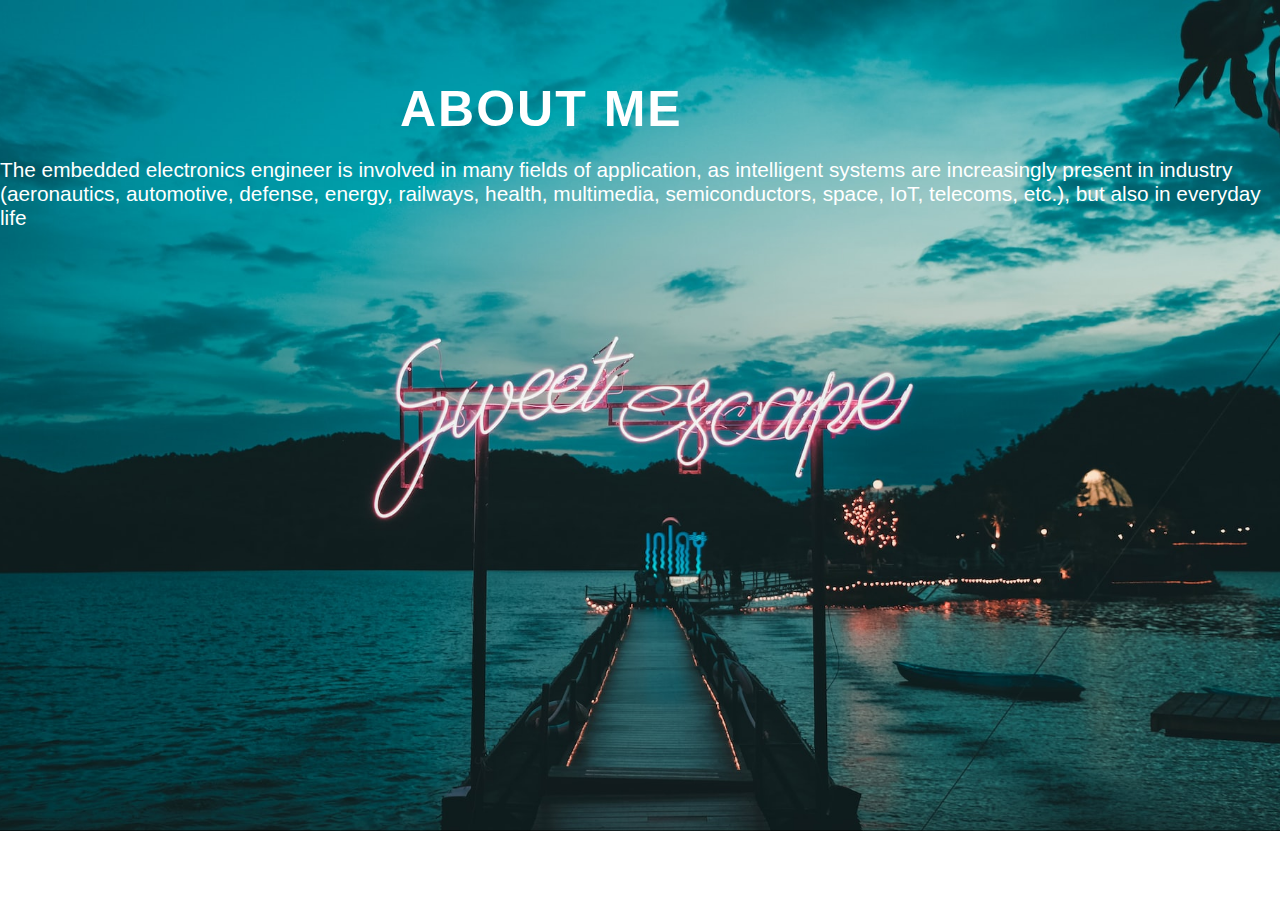
==== about.html @ 6f462de7 "added_about_page_and_its_style" ====
<html lang="en">

<head>
    <meta charset="UTF-8">
    <meta http-equiv="X-UA-Compatible" content="IE=edge">
    <meta name="viewport" content="width=device-width, initial-scale=1.0">
    <link href="css/stylebackground.css" rel="stylesheet">
    <title>About page</title>
    <link rel="shortcut icon" href="images/bloglogo.png" />
</head>

<body>
    <section id="background">
        <div class="backgroundtxt">
            <span>About me</span>
            <a>The embedded electronics engineer is involved in many fields of application, as intelligent systems are
                increasingly present in industry (aeronautics, automotive, defense, energy, railways, health,
                multimedia, semiconductors, space, IoT, telecoms, etc.), but also in everyday life</a>

        </div>


        </div>

    </section>
</body>

</html>
---- css/stylebackground.css ----
*{
    margin: 0;
    padding: 0;
    box-sizing: border-box;
    font-family: 'Poppins', sans-serif;
}
a{
    text-decoration: none;
}
ul{
    list-style: none;
}
body{
    margin: 0;
    padding: 0;
    font-family: 'Poppins', sans-serif;
}

#background{
    display: flex;
    flex-direction: column;
    justify-content: center;
    align-items: center;
    background-image: url(../images/mybackground.jpg);
    background-size: cover;
    background-position: center;
    background-repeat: no-repeat;
    background-attachment: fixed;

    border-bottom: 1px solid rgba(0,0,0,0.5);

    

}
.backgroundtxt span{
    display:flex;
    padding-top: 80px;
    padding-right: 400px;
    padding-bottom: 600px;
    padding-left: 400px;
    
    font-size: 50px;
    color: #fff;
    font-weight: 700;
    text-transform: uppercase;
    letter-spacing: 2px;
    margin-bottom: 20px;
    position: relative;
    animation: animate 5s linear infinite;
  
}

.backgroundtxt a{
    display: flex;
    position: relative;
    font-size: 1.3rem;
    color: #fff;
    position: relative;
    justify-content: center;
    align-items: center;
    top:-600px; 
    
    
    
    
}
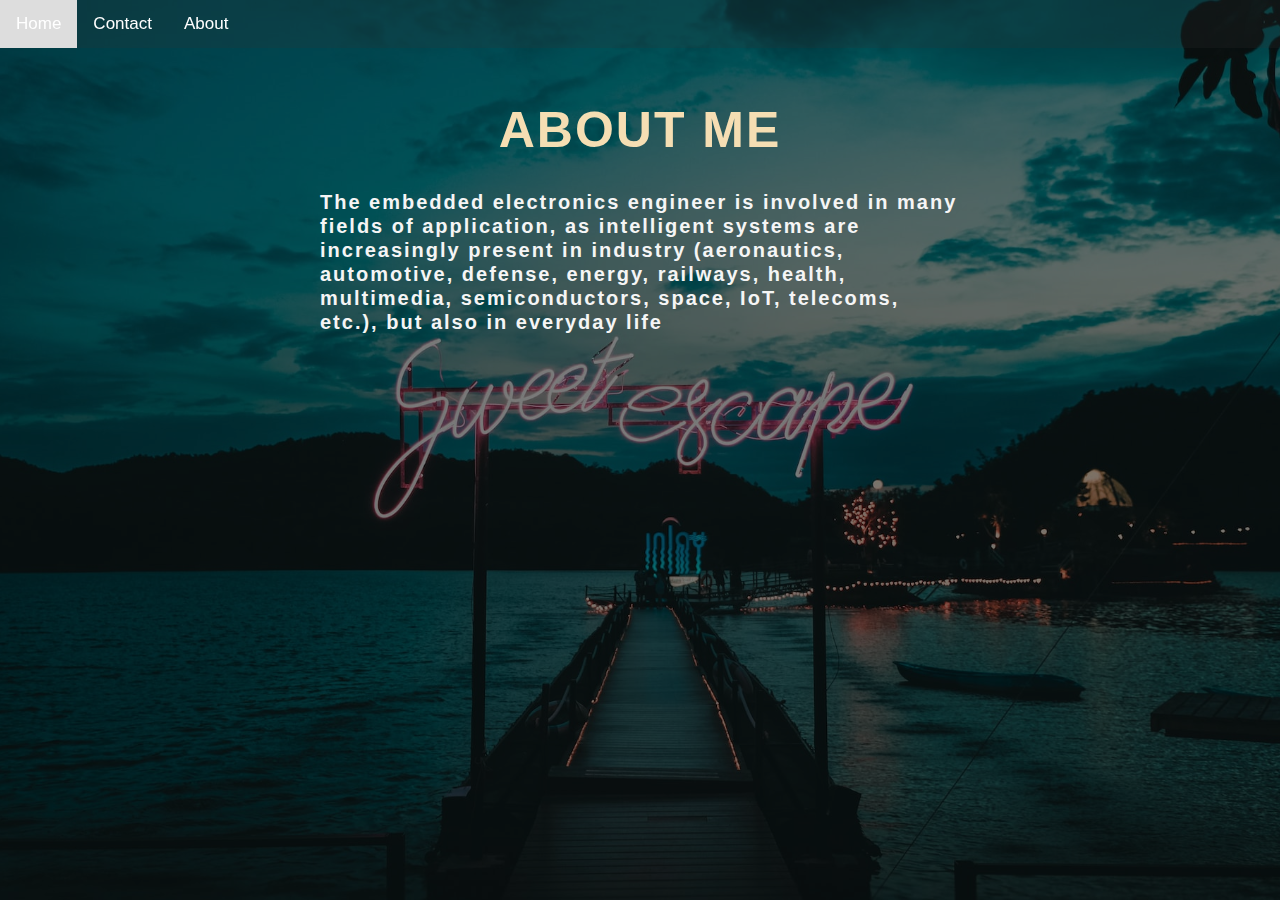
==== commit 6ff11799: "added_about_and_home_button_to_about_page" ====
--- a/about.html
+++ b/about.html
@@ -11,6 +11,13 @@
 
 <body>
     <section id="background">
+        <div
+        class = "topbar">
+        <a class ="active" href="index.html">Home</a>
+        <a href="#contact">Contact</a>
+        <a href="about.html">About</a>
+
+    </div>
         <div class="backgroundtxt">
             <span>About me</span>
             <a>The embedded electronics engineer is involved in many fields of application, as intelligent systems are
--- a/css/stylebackground.css
+++ b/css/stylebackground.css
@@ -18,51 +18,72 @@
 
 #background{
     display: flex;
-    flex-direction: column;
+    max-width: 100%;
+    height: 100%;
+    background-position: center;
+    background-image: url(../images/mybackground.jpg);
+    background-size: cover;
+    background-color: rgba(0,0,0,0.5);
+    background-blend-mode: overlay;
+
+
+}
+.topbar{
+    background-color: #3333;
+    overflow: hidden;
+    position: fixed;
+    top: 0;
+    width: 100%;
+    z-index: 1;
+    
+}
+
+.topbar a{
+    float: left;
+    color: white;
+    text-align: center;
+    padding: 14px 16px;
+    text-decoration: none;
+    font-size: 17px;
+    
+}
+
+.topbar a:hover{
+    background-color: #ddd;
+    color: black;
+}
+
+.topbar a.active{
+    color: white;
+}
+.backgroundtxt span{
+  display: flex;
     justify-content: center;
     align-items: center;
-    background-image: url(../images/mybackground.jpg);
-    background-size: cover;
-    background-position: center;
-    background-repeat: no-repeat;
-    background-attachment: fixed;
-
-    border-bottom: 1px solid rgba(0,0,0,0.5);
-
-    
-
-}
-.backgroundtxt span{
-    display:flex;
-    padding-top: 80px;
-    padding-right: 400px;
-    padding-bottom: 600px;
-    padding-left: 400px;
-    
+    flex-direction: column;
+    color: wheat;
     font-size: 50px;
-    color: #fff;
     font-weight: 700;
     text-transform: uppercase;
     letter-spacing: 2px;
-    margin-bottom: 20px;
-    position: relative;
-    animation: animate 5s linear infinite;
-  
+    line-height: 1.2;
+    margin-top: 100px; 
 }
 
 .backgroundtxt a{
     display: flex;
-    position: relative;
-    font-size: 1.3rem;
-    color: #fff;
-    position: relative;
     justify-content: center;
     align-items: center;
-    top:-600px; 
-    
-    
-    
-    
-}
+    flex-direction: column;
+    color: whitesmoke;
+    font-size: 20px;
+    font-weight: 700;
+    letter-spacing: 2px;
+    line-height: 1.2;
+    margin-right: 300px;
+    margin-left: 300px;
+    padding: 30px 20px;
+    transition: 0.5s;
 
 
+}
